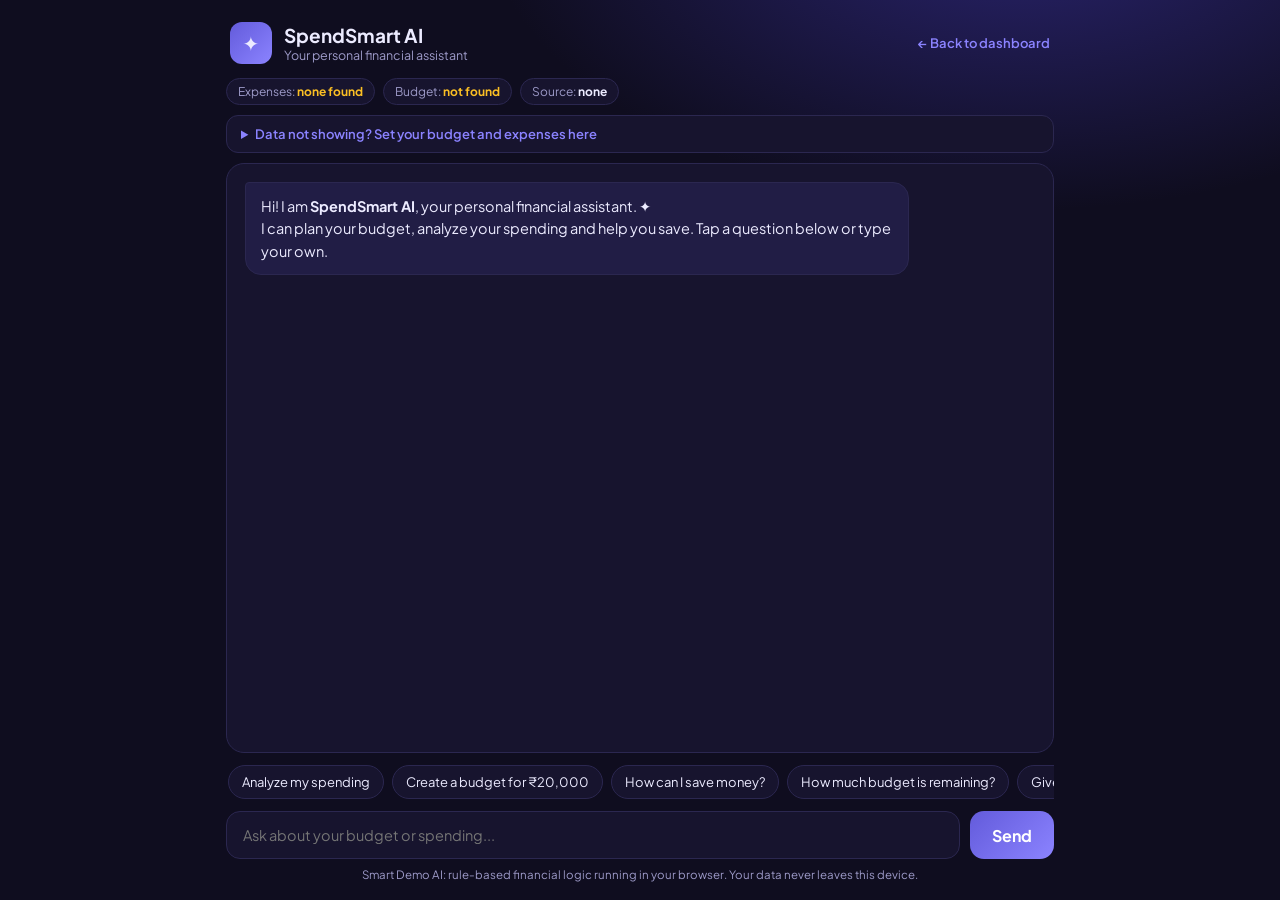
==== ai.html @ 2d983f14 "Add files via upload" ====
<!DOCTYPE html>
<html lang="en">
<head>
<meta charset="UTF-8">
<meta name="viewport" content="width=device-width, initial-scale=1.0">
<title>SpendSmart AI | Team Zenova</title>
<link rel="preconnect" href="https://fonts.googleapis.com">
<link href="https://fonts.googleapis.com/css2?family=Plus+Jakarta+Sans:wght@400;500;600;700&display=swap" rel="stylesheet">
<style>
:root{--bg:#0f0d1f;--panel:#17142e;--line:#2b2750;--purple:#635bdb;--purple2:#8b83ff;--text:#ecebff;--muted:#9d9ac8;--ok:#4ade80;--warn:#fbbf24}
*{box-sizing:border-box;margin:0}
html,body{height:100%}
body{font-family:'Plus Jakarta Sans',system-ui,sans-serif;background:radial-gradient(900px 500px at 80% -10%,#2a2470 0%,transparent 60%),var(--bg);color:var(--text);display:flex;justify-content:center}
.app{width:100%;max-width:860px;height:100%;display:flex;flex-direction:column;padding:16px}
header{display:flex;align-items:center;gap:12px;padding:6px 4px 14px}
.logo{width:42px;height:42px;border-radius:12px;background:linear-gradient(135deg,var(--purple),var(--purple2));display:grid;place-items:center;font-size:20px}
header h1{font-size:19px;font-weight:700}
header p{font-size:12.5px;color:var(--muted)}
.back{margin-left:auto;color:var(--purple2);font-size:13px;text-decoration:none;font-weight:600}
.status{display:flex;flex-wrap:wrap;gap:8px;margin-bottom:10px}
.pill{font-size:12px;padding:5px 11px;border-radius:99px;background:var(--panel);border:1px solid var(--line);color:var(--muted)}
.pill b{color:var(--text)}
.pill.ok b{color:var(--ok)}
.pill.warn b{color:var(--warn)}
.chat{flex:1;overflow-y:auto;scroll-behavior:smooth;background:var(--panel);border:1px solid var(--line);border-radius:18px;padding:18px;display:flex;flex-direction:column;gap:12px}
.msg{max-width:84%;padding:12px 15px;border-radius:16px;font-size:14.5px;line-height:1.55;word-wrap:break-word}
.msg.ai{background:#211d45;border:1px solid var(--line);border-top-left-radius:4px;align-self:flex-start}
.msg.user{background:linear-gradient(135deg,var(--purple),#7a72f0);border-top-right-radius:4px;align-self:flex-end;color:#fff}
.msg b{font-weight:700}
.typing{display:flex;gap:5px;padding:14px 16px}
.typing span{width:7px;height:7px;border-radius:50%;background:var(--purple2);animation:b 1s infinite}
.typing span:nth-child(2){animation-delay:.15s}.typing span:nth-child(3){animation-delay:.3s}
@keyframes b{0%,60%,100%{opacity:.3;transform:translateY(0)}30%{opacity:1;transform:translateY(-4px)}}
.chips{display:flex;gap:8px;overflow-x:auto;padding:12px 2px 4px}
.chip{flex:none;font:inherit;font-size:13px;color:var(--text);background:var(--panel);border:1px solid var(--line);padding:8px 13px;border-radius:99px;cursor:pointer}
.chip:hover,.chip:focus-visible{border-color:var(--purple2);outline:none}
.row{display:flex;gap:10px;padding-top:8px}
.row input{flex:1;font:inherit;font-size:14.5px;color:var(--text);background:var(--panel);border:1px solid var(--line);border-radius:14px;padding:14px 16px}
.row input:focus{outline:2px solid var(--purple2);border-color:transparent}
.send{font:inherit;font-weight:700;color:#fff;background:linear-gradient(135deg,var(--purple),var(--purple2));border:0;border-radius:14px;padding:0 22px;cursor:pointer}
.note{font-size:11.5px;color:var(--muted);text-align:center;padding:8px 0 2px}
details{margin-bottom:10px;background:var(--panel);border:1px solid var(--line);border-radius:12px;padding:10px 14px;font-size:13px;color:var(--muted)}
summary{cursor:pointer;color:var(--purple2);font-weight:600}
details .f{display:flex;gap:8px;flex-wrap:wrap;margin-top:10px}
details input,details select{font:inherit;font-size:13px;color:var(--text);background:var(--bg);border:1px solid var(--line);border-radius:8px;padding:8px}
details button{font:inherit;font-size:13px;color:#fff;background:var(--purple);border:0;border-radius:8px;padding:8px 12px;cursor:pointer}
details button.g{background:transparent;border:1px solid var(--line);color:var(--muted)}
@media(max-width:560px){.app{padding:10px}.msg{max-width:92%}}
@media(prefers-reduced-motion:reduce){.chat{scroll-behavior:auto}.typing span{animation:none}}
</style>
</head>
<body>
<div class="app">
  <header>
    <div class="logo">✦</div>
    <div><h1>SpendSmart AI</h1><p>Your personal financial assistant</p></div>
    <a class="back" href="./index.html">← Back to dashboard</a>
  </header>

  <div class="status" id="status"></div>

  <details id="manual">
    <summary>Data not showing? Set your budget and expenses here</summary>
    <div class="f">
      <input id="mBudget" type="number" placeholder="Monthly budget (₹)">
      <button id="saveBudget">Save budget</button>
    </div>
    <div class="f">
      <input id="mDesc" type="text" placeholder="What for?">
      <input id="mAmt" type="number" placeholder="Amount (₹)">
      <select id="mCat"><option>Food</option><option>Transportation</option><option>Education</option><option>Shopping</option><option>Entertainment</option><option>Others</option></select>
      <button id="addExp">Add expense</button>
    </div>
    <div class="f"><button class="g" id="demoData">Load sample data</button><button class="g" id="clearManual">Clear manual data</button></div>
  </details>

  <div class="chat" id="chat" aria-live="polite"></div>
  <div class="chips" id="chips"></div>
  <form class="row" id="form">
    <input id="input" type="text" placeholder="Ask about your budget or spending..." autocomplete="off" aria-label="Message">
    <button class="send" type="submit">Send</button>
  </form>
  <p class="note">Smart Demo AI: rule-based financial logic running in your browser. Your data never leaves this device.</p>
</div>

<script>
/* =====================================================================
   SpendSmart AI  -  Smart Demo AI (rule-based, NOT a generative model)
   Part 1: reading data | Part 2: the "brain" | Part 3: the chat screen
   ===================================================================== */

/* ---------- PART 1: DATA ---------- */
var MANUAL_KEY = 'spendsmart_ai_manual';
var data = { expenses: [], budget: 0, source: 'none' };

function num(v){ var n = parseFloat(String(v).replace(/[^0-9.\-]/g,'')); return isNaN(n) ? 0 : n; }
function looksLikeExpense(o){ return o && typeof o === 'object' && !Array.isArray(o) && ('amount' in o || 'price' in o || 'cost' in o); }
function normalize(e){
  return { desc: e.description || e.desc || e.title || e.name || e.note || 'Expense',
           amount: num(e.amount != null ? e.amount : (e.price != null ? e.price : e.cost)),
           category: e.category || e.cat || 'Others', date: e.date || e.createdAt || e.time || '' };
}
function loadData(){
  var found = [], budget = 0, source = 'none', i, k, v;
  for (i = 0; i < localStorage.length; i++){
    k = localStorage.key(i);
    if (k === MANUAL_KEY) continue;
    try { v = JSON.parse(localStorage.getItem(k)); } catch(e){ continue; }
    if (Array.isArray(v) && v.length && looksLikeExpense(v[0])) { found = v.map(normalize); source = 'SpendSmart dashboard'; }
    else if (v && typeof v === 'object' && !Array.isArray(v)){
      ['expenses','transactions','items'].forEach(function(f){ if (Array.isArray(v[f]) && v[f].length && looksLikeExpense(v[f][0])) { found = v[f].map(normalize); source = 'SpendSmart dashboard'; } });
      ['budget','monthlyBudget','limit'].forEach(function(f){ if (v[f] != null && num(v[f]) > 0) budget = num(v[f]); });
    } else if (/budget|limit/i.test(k) && num(v) > 0) { budget = num(v); }
  }
  /* manual data fills any gap */
  var m = {}; try { m = JSON.parse(localStorage.getItem(MANUAL_KEY)) || {}; } catch(e){}
  if (!found.length && m.expenses && m.expenses.length){ found = m.expenses; source = 'manual entry'; }
  if (!budget && m.budget){ budget = m.budget; if (source === 'none') source = 'manual entry'; }
  data = { expenses: found, budget: budget, source: source };
}
function saveManual(fn){
  var m = {}; try { m = JSON.parse(localStorage.getItem(MANUAL_KEY)) || {}; } catch(e){}
  m.expenses = m.expenses || []; fn(m);
  localStorage.setItem(MANUAL_KEY, JSON.stringify(m)); refresh();
}
function thisMonth(list){
  var now = new Date();
  return list.filter(function(e){
    var d = new Date(e.date); if (isNaN(d)) return true;
    return d.getMonth() === now.getMonth() && d.getFullYear() === now.getFullYear();
  });
}
function stats(){
  var list = thisMonth(data.expenses), total = 0, cats = {};
  list.forEach(function(e){ total += e.amount; cats[e.category] = (cats[e.category] || 0) + e.amount; });
  var sorted = Object.keys(cats).map(function(c){ return [c, cats[c]]; }).sort(function(a,b){ return b[1]-a[1]; });
  return { list: list, total: total, cats: sorted, top: sorted[0], budget: data.budget, left: data.budget - total };
}
function inr(n){ return '₹' + Math.round(n).toLocaleString('en-IN'); }

/* ---------- PART 2: THE BRAIN ---------- */
var memory = { income: 0, waitingForIncome: false };

function extractAmount(t){
  t = t.toLowerCase().replace(/,/g,'');
  var m = t.match(/(\d+(?:\.\d+)?)\s*(k|thousand|lakh|lakhs|lac)?/);
  if (!m) return 0;
  var n = parseFloat(m[1]), u = m[2];
  if (u === 'k' || u === 'thousand') n *= 1000;
  if (u === 'lakh' || u === 'lakhs' || u === 'lac') n *= 100000;
  return n;
}
function has(t, words){ return words.some(function(w){ return t.indexOf(w) !== -1; }); }

function needData(){
  return "I can't see any expenses yet. Add some on the dashboard, or open **Data not showing?** above and add a few (or load sample data), then ask me again.";
}

function planBudget(income, t){
  var e = 50, w = 30, s = 20, note = '50/30/20 rule';
  if (has(t, ['rent','emi','loan','hostel','fees'])) { e = 60; w = 25; s = 15; note = 'adjusted to 60/25/15 because you have fixed commitments'; }
  else if (has(t, ['save more','aggressive','goal'])) { e = 50; w = 20; s = 30; note = 'adjusted to 50/20/30 to boost savings'; }
  var out = '**Smart budget for ' + inr(income) + '/month** (' + note + ')\n\n' +
    '• Needs (food, travel, education): **' + inr(income*e/100) + '** (' + e + '%)\n' +
    '• Wants (shopping, fun): **' + inr(income*w/100) + '** (' + w + '%)\n' +
    '• Savings: **' + inr(income*s/100) + '** (' + s + '%)\n\n' +
    'Weekly spending limit for wants: **' + inr(income*w/100/4) + '**.';
  var st = stats();
  if (st.total > 0) out += '\n\nYou have spent ' + inr(st.total) + ' so far this month. ' + (st.total > income*(e+w)/100 ? 'That is above this plan\'s spending limit, so time to trim.' : 'That fits inside this plan. Nice.');
  return out + '\n\nWant to see how to save a specific amount? Ask: "How can I save ₹2,000?"';
}

function analyze(){
  var st = stats(); if (!st.list.length) return needData();
  var out = '**Spending analysis (this month)**\n\n• Total expenses: **' + inr(st.total) + '** across ' + st.list.length + ' entries\n';
  if (st.budget){
    out += '• Monthly budget: **' + inr(st.budget) + '**\n• Remaining: **' + inr(st.left) + '**\n';
    out += st.left < 0 ? '• ⚠️ You are **over budget by ' + inr(-st.left) + '**.\n' : '• ✅ You are within budget (' + Math.round(st.total/st.budget*100) + '% used).\n';
  }
  out += '\n**By category**\n' + st.cats.map(function(c){ return '• ' + c[0] + ': ' + inr(c[1]) + ' (' + Math.round(c[1]/st.total*100) + '%)'; }).join('\n');
  out += '\n\nHighest spending: **' + st.top[0] + '** at ' + inr(st.top[1]) + '. ';
  var wants = st.cats.filter(function(c){ return ['Shopping','Entertainment','Others','Food'].indexOf(c[0]) > -1; });
  if (wants.length) out += 'Easiest place to cut: **' + wants[0][0] + '**.';
  return out;
}

function remaining(){
  var st = stats();
  if (!st.budget) return "I can't find a monthly budget. Set one on the dashboard (Edit budget) or in the **Data not showing?** box above.";
  var out = '**Budget remaining**\n\n' + inr(st.budget) + ' budget − ' + inr(st.total) + ' spent = **' + inr(st.left) + '**';
  if (st.left < 0) return out + '\n\n⚠️ You have gone over budget by ' + inr(-st.left) + '.';
  var day = new Date().getDate(), days = new Date(new Date().getFullYear(), new Date().getMonth()+1, 0).getDate();
  var daysLeft = Math.max(days - day + 1, 1);
  return out + '\n\nThat is about **' + inr(st.left/daysLeft) + ' per day** for the remaining ' + daysLeft + ' days of the month.';
}

function saveTarget(t){
  var target = extractAmount(t) || 2000, st = stats();
  if (!st.list.length) {
    return '**Saving ' + inr(target) + ' more next month**\n\n• Save ' + inr(target/4) + ' every week, or about ' + inr(target/30) + ' a day\n• Move it to savings on day 1, before you spend\n• Add your expenses so I can point at the exact categories to trim.';
  }
  var cut = {Shopping:.4, Entertainment:.4, Others:.3, Food:.2, Transportation:.1, Education:0};
  var plan = [], got = 0;
  st.cats.forEach(function(c){
    var r = cut[c[0]] != null ? cut[c[0]] : .2, amt = Math.min(c[1]*r, target - got);
    if (amt >= 50){ plan.push([c[0], amt, Math.round(r*100)]); got += amt; }
  });
  var out = '**How to save an extra ' + inr(target) + ' next month**\n\nBased on your spending of ' + inr(st.total) + ' this month:\n\n';
  out += plan.map(function(p){ return '• Cut **' + p[0] + '** by about ' + inr(p[1]) + ' (' + p[2] + '% less)'; }).join('\n');
  if (got < target - 1) out += '\n\nThat covers ' + inr(got) + '. For the remaining **' + inr(target-got) + '**, set aside ' + inr((target-got)/4) + ' each week.';
  else out += '\n\nThat adds up to **' + inr(got) + '**. ';
  out += '\n\nTip: set a weekly limit of ' + inr((st.total-got)/4) + ' to stay on track.';
  return out;
}

function tips(){
  var st = stats(), out = '**Smart saving tips**\n\n';
  if (st.top) out += '• Your biggest category is **' + st.top[0] + '** (' + inr(st.top[1]) + '). Set a cap for it first.\n';
  if (st.budget && st.total > st.budget*.8) out += '• You have used ' + Math.round(st.total/st.budget*100) + '% of your budget. Pause non-essential spending.\n';
  return out + '• Save a fixed 20% of any money you receive, on the same day\n• Set weekly limits instead of monthly ones\n• Write down small daily spends such as snacks and tea; they add up\n• Wait 24 hours before any non-essential purchase\n• Use student discounts and share subscriptions with friends';
}

/* The brain: pick a reply for a message.
   Later you can connect a real AI by setting AI_API_URL to your own backend URL
   (never put a secret key in this file). If it fails we fall back to the logic above. */
var AI_API_URL = '';
function ruleReply(raw){
  var t = raw.toLowerCase().trim();
  if (memory.waitingForIncome && extractAmount(t) > 0 && !has(t, ['analy','remaining','left'])){
    memory.waitingForIncome = false; memory.income = extractAmount(t); return planBudget(memory.income, t);
  }
  if (/^(hi|hello|hey|hii|good (morning|evening|afternoon))\b/.test(t)) return 'Hi! I am **SpendSmart AI**. I can plan a budget, analyze your spending, check what is left, and help you save more. What would you like to do?';
  if (has(t, ['thank'])) return 'Happy to help! Ask me anything else about your money.';
  if (has(t, ['analy','spending','spent','breakdown','overview'])) return analyze();
  if (has(t, ['remaining','left','how much budget','balance'])) return remaining();
  if (has(t, ['save','saving'])  && extractAmount(t) >= 100) return saveTarget(t);
  if (has(t, ['budget','plan','income','salary','pocket money','allowance']) && extractAmount(t) >= 100){ memory.income = extractAmount(t); return planBudget(memory.income, t); }
  if (has(t, ['budget','plan']) ){ memory.waitingForIncome = true; return 'Sure! What is your monthly income (or pocket money)? For example: "₹20,000".'; }
  if (has(t, ['save','saving','tip','reduce','cut','advice'])) return has(t, ['tip']) ? tips() : saveTarget(t);
  if (has(t, ['help','what can you do'])) return 'Try asking:\n• "My monthly income is ₹25,000. Create a budget."\n• "Analyze my spending."\n• "How can I save ₹2,000 next month?"\n• "How much budget is remaining?"\n• "Give me smart saving tips."';
  return "I did not quite get that. I can help with **budget plans**, **spending analysis**, **remaining budget** and **saving tips**. Try one of the buttons below.";
}
async function reply(text){
  if (AI_API_URL){
    try {
      var r = await fetch(AI_API_URL, { method:'POST', headers:{'Content-Type':'application/json'}, body: JSON.stringify({ message:text, summary:stats() }) });
      if (r.ok){ var j = await r.json(); if (j.reply) return j.reply; }
    } catch(e){ /* fall back to built-in logic */ }
  }
  return ruleReply(text);
}

/* ---------- PART 3: CHAT SCREEN ---------- */
var chat = document.getElementById('chat'), input = document.getElementById('input');
function esc(s){ return s.replace(/&/g,'&amp;').replace(/</g,'&lt;').replace(/>/g,'&gt;'); }
function fmt(s){ return esc(s).replace(/\*\*(.+?)\*\*/g,'<b>$1</b>').replace(/\n/g,'<br>'); }
function add(text, who){
  var d = document.createElement('div'); d.className = 'msg ' + who; d.innerHTML = fmt(text);
  chat.appendChild(d); chat.scrollTop = chat.scrollHeight; return d;
}
async function send(text){
  text = text.trim(); if (!text) return;
  loadData(); add(text, 'user'); input.value = '';
  var ty = document.createElement('div'); ty.className = 'msg ai typing'; ty.innerHTML = '<span></span><span></span><span></span>';
  chat.appendChild(ty); chat.scrollTop = chat.scrollHeight;
  var ans = await reply(text);
  await new Promise(function(r){ setTimeout(r, 650); });
  ty.remove(); add(ans, 'ai');
}
function refresh(){
  loadData(); var st = stats(), el = document.getElementById('status');
  var found = data.expenses.length > 0;
  el.innerHTML = '<span class="pill ' + (found ? 'ok' : 'warn') + '">Expenses: <b>' + (found ? st.list.length + ' this month' : 'none found') + '</b></span>' +
    '<span class="pill ' + (data.budget ? 'ok' : 'warn') + '">Budget: <b>' + (data.budget ? inr(data.budget) : 'not found') + '</b></span>' +
    '<span class="pill">Source: <b>' + data.source + '</b></span>';
}
document.getElementById('form').addEventListener('submit', function(e){ e.preventDefault(); send(input.value); });
['Analyze my spending','Create a budget for ₹20,000','How can I save money?','How much budget is remaining?','Give me smart saving tips'].forEach(function(q){
  var b = document.createElement('button'); b.type = 'button'; b.className = 'chip'; b.textContent = q;
  b.addEventListener('click', function(){ send(q); }); document.getElementById('chips').appendChild(b);
});
document.getElementById('saveBudget').addEventListener('click', function(){
  var v = num(document.getElementById('mBudget').value); if (v > 0) saveManual(function(m){ m.budget = v; });
});
document.getElementById('addExp').addEventListener('click', function(){
  var a = num(document.getElementById('mAmt').value); if (a <= 0) return;
  saveManual(function(m){ m.expenses.push({ desc: document.getElementById('mDesc').value || 'Expense', amount: a, category: document.getElementById('mCat').value, date: new Date().toISOString() }); });
  document.getElementById('mAmt').value = ''; document.getElementById('mDesc').value = '';
});
document.getElementById('demoData').addEventListener('click', function(){
  var d = new Date().toISOString();
  saveManual(function(m){ m.budget = 10000; m.expenses = [
    {desc:'Canteen lunches',amount:1800,category:'Food',date:d},{desc:'Bus pass',amount:900,category:'Transportation',date:d},
    {desc:'Online course',amount:1200,category:'Education',date:d},{desc:'Clothes',amount:2600,category:'Shopping',date:d},
    {desc:'Movies and games',amount:1500,category:'Entertainment',date:d},{desc:'Misc',amount:600,category:'Others',date:d}]; });
});
document.getElementById('clearManual').addEventListener('click', function(){ localStorage.removeItem(MANUAL_KEY); refresh(); });

refresh();
add('Hi! I am **SpendSmart AI**, your personal financial assistant. ✦\nI can plan your budget, analyze your spending and help you save. Tap a question below or type your own.', 'ai');
</script>
</body>
</html>
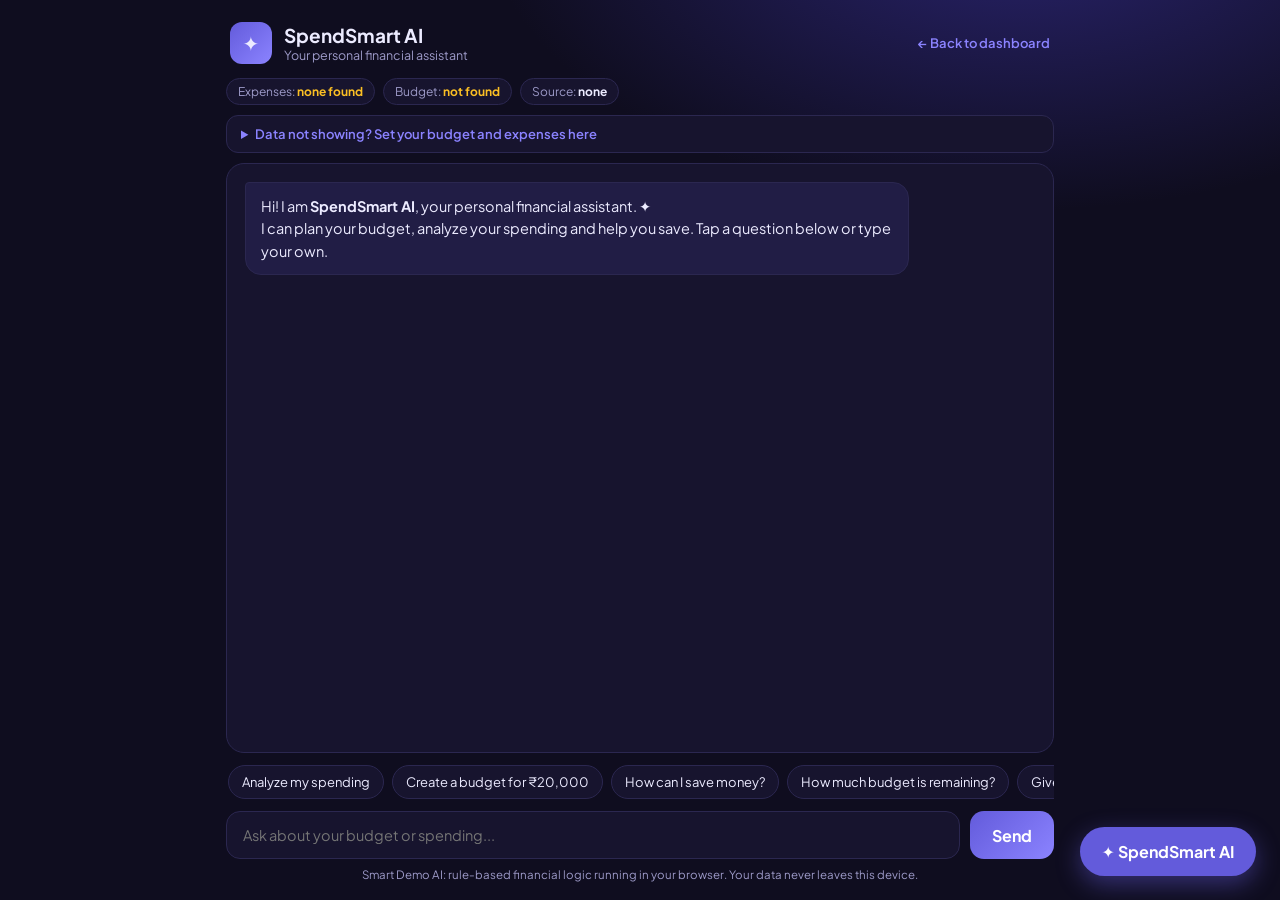
==== commit 1ebeb437: "Add SpendSmart AI button to ai.html" ====
--- a/ai.html
+++ b/ai.html
@@ -299,5 +299,6 @@
 refresh();
 add('Hi! I am **SpendSmart AI**, your personal financial assistant. ✦\nI can plan your budget, analyze your spending and help you save. Tap a question below or type your own.', 'ai');
 </script>
+  <a href="ai.html" style="position:fixed;right:24px;bottom:24px;z-index:9999;background:#635bdb;color:#fff;padding:14px 22px;border-radius:99px;font-weight:700;font-family:inherit;text-decoration:none;box-shadow:0 8px 24px rgba(99,91,219,.45);">✦ SpendSmart AI</a>
 </body>
 </html>
